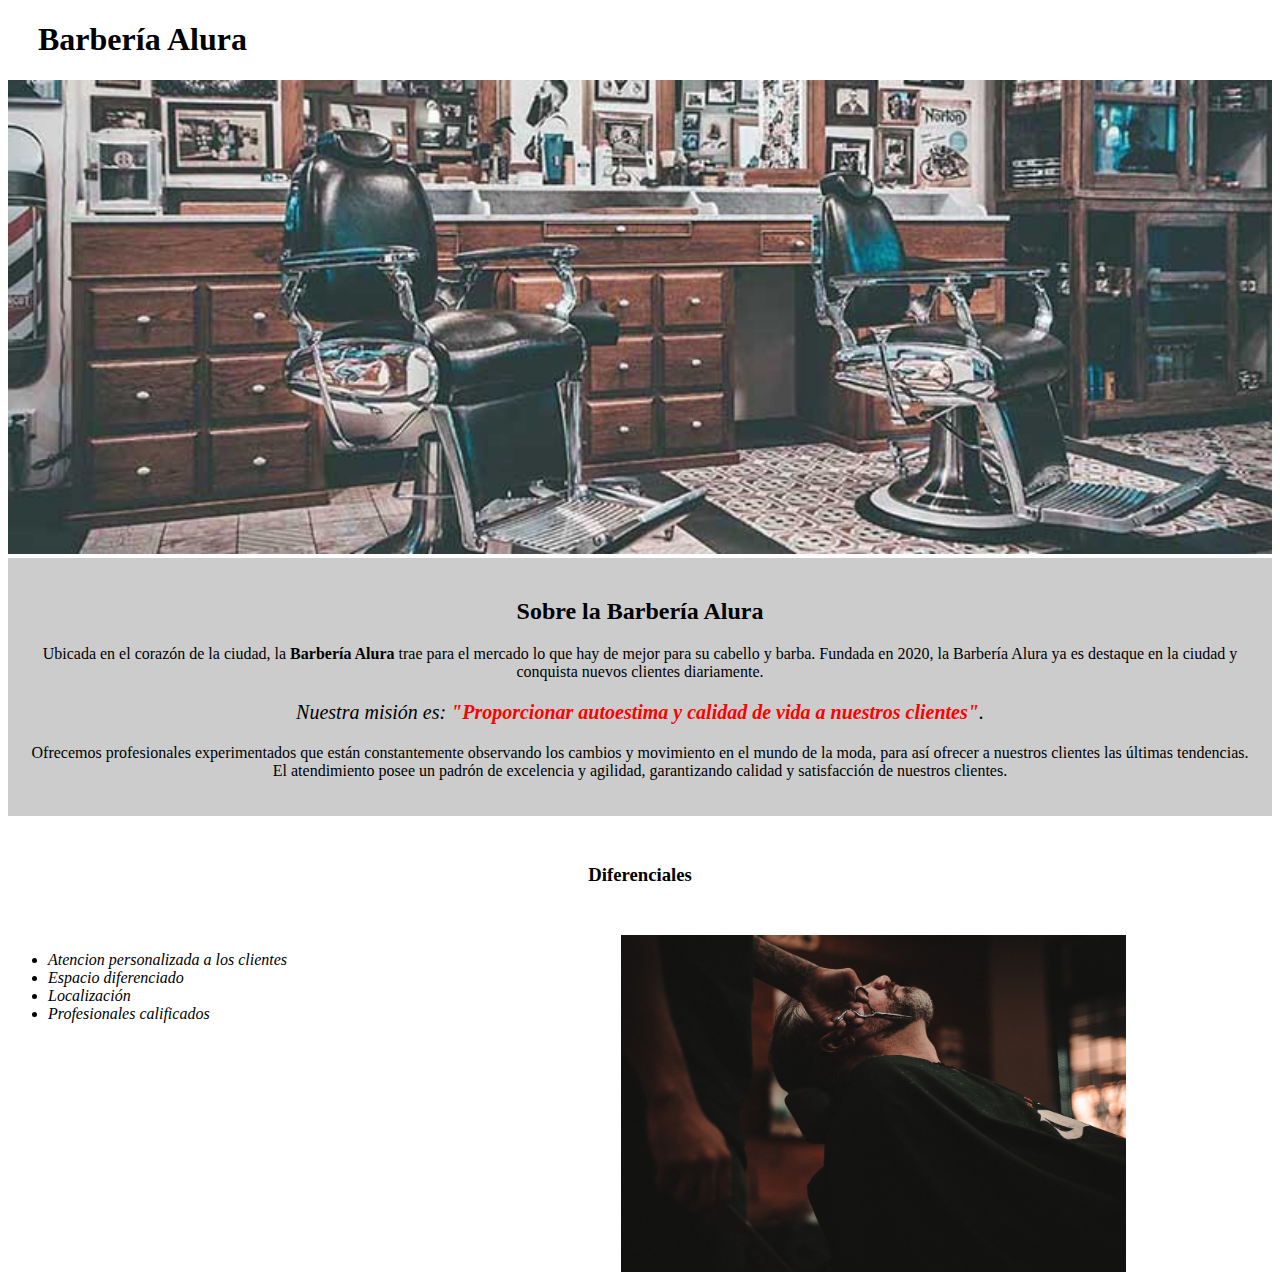
==== 1-AdaptandoLaPaginaInicial/index.html @ 1c2dc393 "Comenzando el 4to curso de HTML y CSS. Seguiremos trabajando sobre el proyecto que venimos desarroll" ====
<!DOCTYPE html>

<html lang="es">
    <head>
    <meta charset="UTF-8">

    <title>Barbería Alura</title>

   <link rel="stylesheet" href="styleHome.css">
    </head>
    <body>
        <header>
         <h1 class="tituloPrincipal">Barbería Alura</h1>
        </header>
        <img id="banner" src="./banner/banner.jpg">

        <div class="principal">
            <h2 class="tituloCentralizado">Sobre la Barbería Alura</h2>

            <p >Ubicada en el corazón de la ciudad, la <strong>Barbería Alura</strong> trae para el mercado lo que hay de mejor para su cabello y barba. Fundada en 2020, la Barbería Alura ya es destaque en la ciudad y conquista nuevos clientes diariamente.</p> 
        
            <p id="mision" ><em>Nuestra misión es: <strong>"Proporcionar autoestima y calidad de vida a nuestros clientes"</strong>.</em></p>
            
            <p >Ofrecemos profesionales experimentados que están constantemente observando los cambios y movimiento en el mundo de la moda, para así ofrecer a nuestros clientes las últimas tendencias. El atendimiento posee un padrón de excelencia y agilidad, garantizando calidad y satisfacción de nuestros clientes. </p>
            
        </div>

        <div class="diferenciales">
            <h3 class="tituloCentralizado">Diferenciales</h3>
        </div>
            <ul>
                <li class="items">Atencion personalizada a los clientes </li>
                <li class="items">Espacio diferenciado </li>
                <li class="items">Localización </li>
                <li class="items">Profesionales calificados </li>
            </ul>
        
    
        <img src="diferenciales/diferenciales.jpg" class="imagenDiferenciales">
             
</body>
</html>
---- 1-AdaptandoLaPaginaInicial/styleHome.css ----
.tituloPrincipal {
    padding-left: 30px;
}

#banner {
    width:100%
}

.principal {
    background-color: #CCCCCC;
    padding: 20px;
}

.tituloCentralizado {
    text-align: center;
}

p {
    text-align: center;
}


em strong {
    color: red
}

#mision {
    font-size: 20px;
}

.diferenciales {
    background-color: white;
    padding:30px
}

.items {
    font-style: italic;
}

ul {
    display:inline-block;
    vertical-align: top;
    width: 30%;
    margin-right: 15%;
}

.imagenDiferenciales {
    width: 40%
}
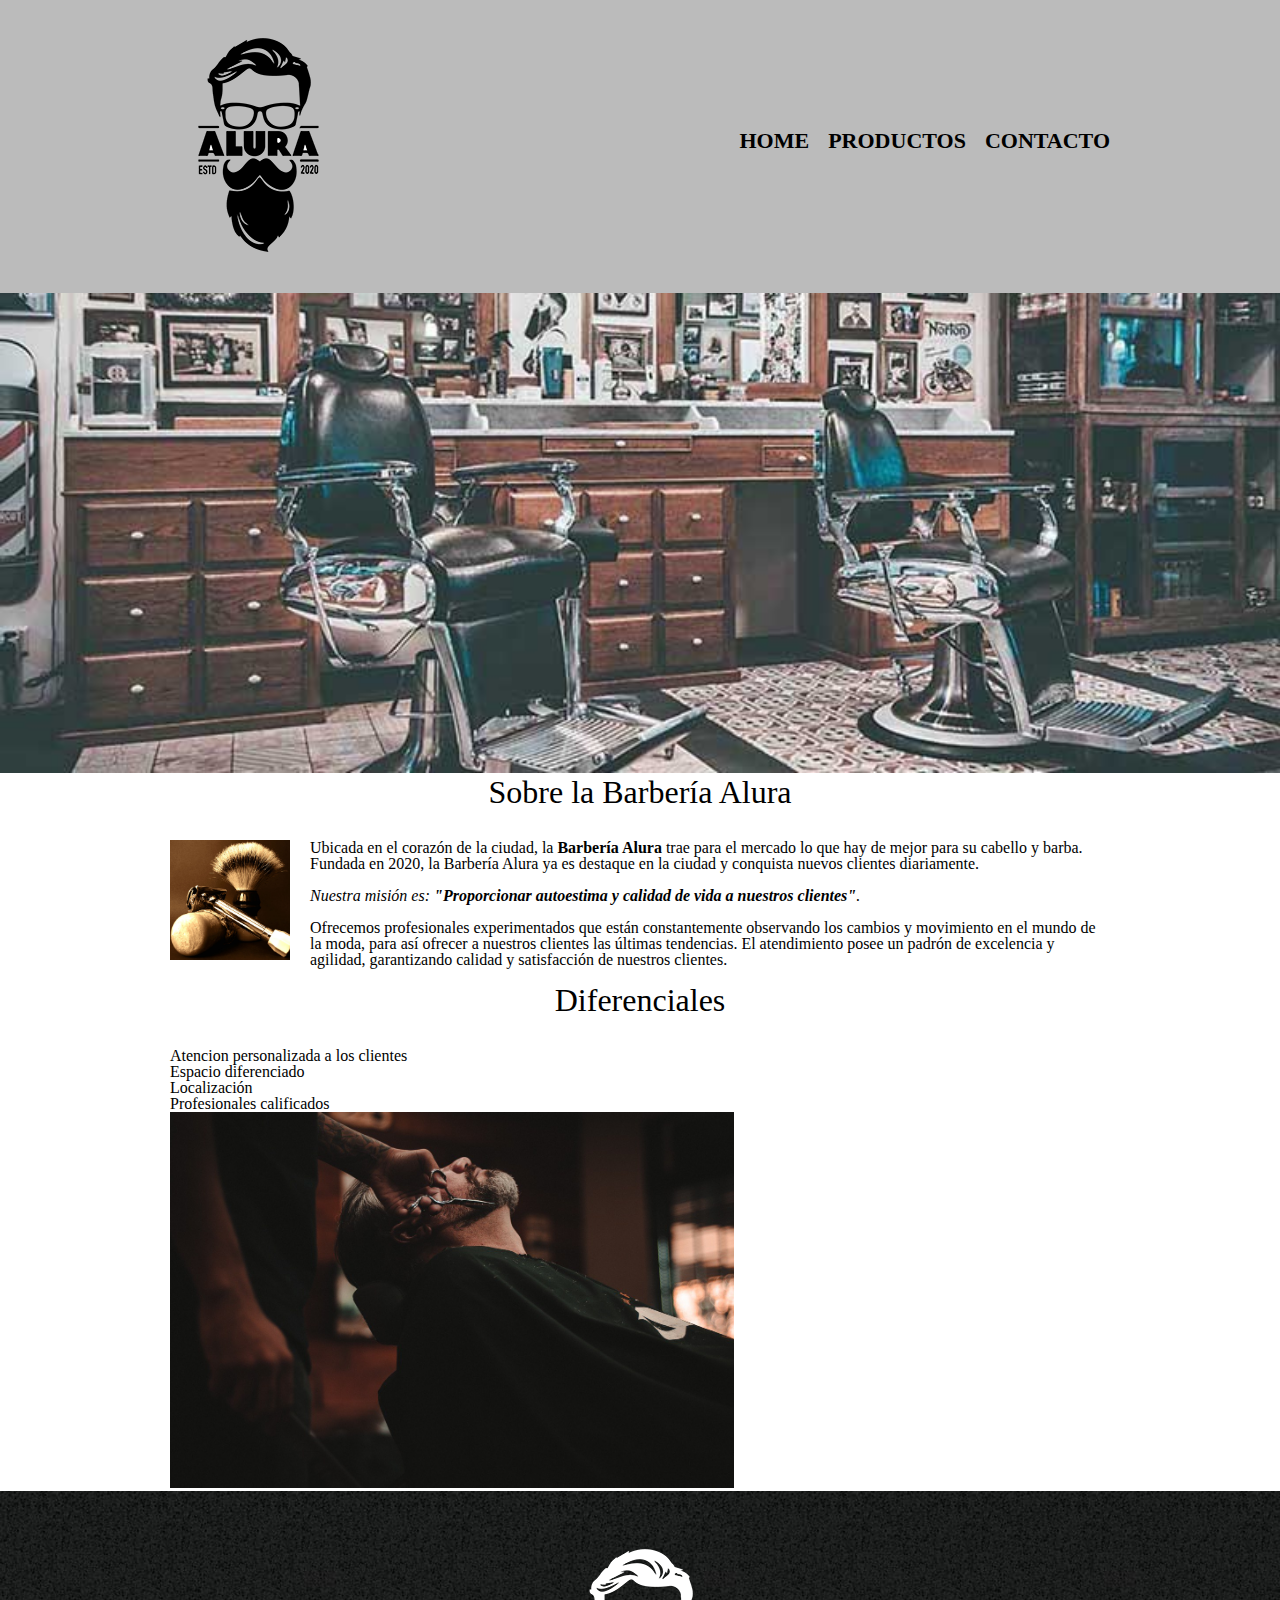
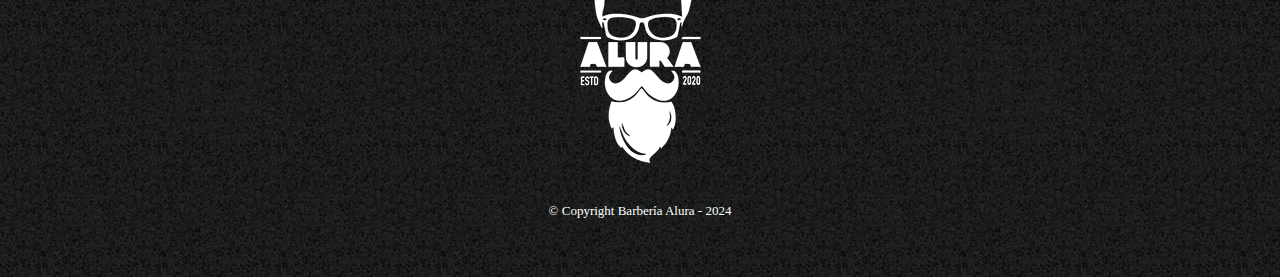
==== commit 2359181a: "actualizamos la estructura de nuestro homee implementamos float" ====
--- a/1-AdaptandoLaPaginaInicial/index.html
+++ b/1-AdaptandoLaPaginaInicial/index.html
@@ -1,42 +1,76 @@
 <!DOCTYPE html>
 
 <html lang="es">
-    <head>
-    <meta charset="UTF-8">
+  <head>
+    <meta charset="UTF-8" />
 
     <title>Barbería Alura</title>
+    <link rel="stylesheet" href="reset.css" />
+    <link rel="stylesheet" href="style.css" />
+  </head>
+  <body>
+    <header>
+        <div class="caja">
+            <h1><img src="./imagenes/logo.png"></h1>
+            <nav>
+            <ul>
+                <li><a href="./index.html">Home</a></li>
+                <li><a href="./productos.html">Productos</a></li>
+                <li><a href="./contacto.html">Contacto</a></li>
+            </ul>
+        </nav>
+        </div>
+    </header>
+    <img class="banner" src="./banner/banner.jpg" />
 
-   <link rel="stylesheet" href="styleHome.css">
-    </head>
-    <body>
-        <header>
-         <h1 class="tituloPrincipal">Barbería Alura</h1>
-        </header>
-        <img id="banner" src="./banner/banner.jpg">
+    <main>
+        <section class="principal">
+            <h2 class="tituloPrincipal">Sobre la Barbería Alura</h2>
+            <img class="utensilios" src="imagenes/utensilios.jpg" alt="Utensilios de barbero">
+      
+            <p>
+              Ubicada en el corazón de la ciudad, la
+              <strong>Barbería Alura</strong> trae para el mercado lo que hay de mejor
+              para su cabello y barba. Fundada en 2020, la Barbería Alura ya es
+              destaque en la ciudad y conquista nuevos clientes diariamente.
+            </p>
+      
+            <p id="mision">
+              <em
+                >Nuestra misión es:
+                <strong
+                  >"Proporcionar autoestima y calidad de vida a nuestros
+                  clientes"</strong
+                >.</em
+              >
+            </p>
+      
+            <p>
+              Ofrecemos profesionales experimentados que están constantemente
+              observando los cambios y movimiento en el mundo de la moda, para así
+              ofrecer a nuestros clientes las últimas tendencias. El atendimiento
+              posee un padrón de excelencia y agilidad, garantizando calidad y
+              satisfacción de nuestros clientes.
+            </p>
+          </section>
+      
+          <section class="diferenciales">
+            <h3 class="tituloPrincipal">Diferenciales</h3>
+          
+          <ul>
+            <li class="items">Atencion personalizada a los clientes</li>
+            <li class="items">Espacio diferenciado</li>
+            <li class="items">Localización</li>
+            <li class="items">Profesionales calificados</li>
+          </ul>
+      
+          <img src="diferenciales/diferenciales.jpg" class="imagenDiferenciales" />
+        </section>
+    </main>
+    <footer>
+        <img src="./imagenes/logo-blanco.png">
+        <p class="copyright"> &copy Copyright Barbería Alura - 2024</p>
+    </footer>  
 
-        <div class="principal">
-            <h2 class="tituloCentralizado">Sobre la Barbería Alura</h2>
-
-            <p >Ubicada en el corazón de la ciudad, la <strong>Barbería Alura</strong> trae para el mercado lo que hay de mejor para su cabello y barba. Fundada en 2020, la Barbería Alura ya es destaque en la ciudad y conquista nuevos clientes diariamente.</p> 
-        
-            <p id="mision" ><em>Nuestra misión es: <strong>"Proporcionar autoestima y calidad de vida a nuestros clientes"</strong>.</em></p>
-            
-            <p >Ofrecemos profesionales experimentados que están constantemente observando los cambios y movimiento en el mundo de la moda, para así ofrecer a nuestros clientes las últimas tendencias. El atendimiento posee un padrón de excelencia y agilidad, garantizando calidad y satisfacción de nuestros clientes. </p>
-            
-        </div>
-
-        <div class="diferenciales">
-            <h3 class="tituloCentralizado">Diferenciales</h3>
-        </div>
-            <ul>
-                <li class="items">Atencion personalizada a los clientes </li>
-                <li class="items">Espacio diferenciado </li>
-                <li class="items">Localización </li>
-                <li class="items">Profesionales calificados </li>
-            </ul>
-        
-    
-        <img src="diferenciales/diferenciales.jpg" class="imagenDiferenciales">
-             
 </body>
 </html>
--- a/1-AdaptandoLaPaginaInicial/style.css
+++ b/1-AdaptandoLaPaginaInicial/style.css
@@ -0,0 +1,191 @@
+header {
+    background-color: #BBBBBB;
+    padding: 20px 0;
+}
+
+.caja {
+    width:940px;
+    position:relative;
+    margin:0 auto;
+}
+
+nav {
+    position:absolute;
+    top: 110px;
+    right: 0;
+}
+
+nav li {
+    display:inline;
+    margin: 0px 0px 0px 15px
+}
+
+
+nav a {
+    text-transform: uppercase;
+    color: #000000;
+    font-weight: bold;
+    font-size: 22px;
+    text-decoration: none;
+}
+
+nav a:hover {
+    color: #c78c19;
+    text-decoration:underline;
+}
+
+.productos {
+    width: 940px;
+    margin: 0 auto;
+    padding:50px;
+}
+
+.productos li {
+    display: inline-block;
+    text-align: center;
+    width: 30%;
+    vertical-align: top;
+    margin: 0 1.5%;
+    padding: 30px 20px;
+    box-sizing: border-box;
+    border: 2px solid #000000;
+    border-radius: 10px
+}
+
+.productos li:hover {
+    border-color: #c78c19;
+}
+
+.productos li:active {
+    border-color:#088c19
+}
+
+.productos h2 {
+    font-size: 30px;
+    font-weight: bold;
+}
+
+.productos li:hover h2 {
+    font-size: 33px;
+}
+
+.productoDescripcion {
+    font-size: 18px;
+}
+
+.productoPrecio {
+    font-size: 20px;
+    font-weight: bold;
+    margin-top: 10px;
+}
+
+footer {
+    text-align: center;
+    background-image: url(imagenes/bg.jpg);
+    padding: 40px
+}
+
+
+.copyright {
+    color: white;
+    font-size: 13px;
+    margin:20px
+
+}
+
+main {
+    width: 940px;
+    margin: 0 auto;
+    
+}
+
+form {
+    margin: 40px 0;
+}
+
+form label, form legend {
+    display:block;
+    font-size: 20px;
+    margin: 0 0 10px;
+}
+
+.input-padron {
+    display:block;
+    margin: 0 0 20px;
+    padding:10px 25px;
+    width: 50%
+}
+
+.checkbox {
+    margin: 20px 0;
+}
+
+.enviar {
+    width:40%;
+    padding: 15px 0;
+    font-size: 18px;
+    font-weight: bold;
+    color:white;
+    background: orange;
+    border:none;
+    border-radius: 5px;
+    transition: 1s all;
+    cursor:pointer
+}
+
+.enviar:hover {
+    background: darkorange;
+    transform: scale(1.2);
+}
+
+table {
+    margin:40px 40px
+}
+
+thead {
+    background: #555555;
+    color: white;
+    font-weight: bold;
+}
+
+td, th {
+    border: 1px solid black;
+    padding:8px 15px
+}
+
+/*CSS para nuestra home */
+
+.banner {
+    width: 100%;
+}
+
+.tituloPrincipal {
+    text-align: center;
+    font-size: 2em;
+    margin: 0 0 1em;
+    clear:left
+}
+
+.principal p {
+    margin: 0 0 1em
+}
+
+.principal strong {
+    font-weight: bold;
+}
+
+.principal em {
+    font-style: italic;
+}
+
+.utensilios {
+    width: 120px;
+    float: left;
+    margin: 0 20px 20px 0
+}
+
+.imagenDiferenciales {
+    width: 60%
+}
+
+
